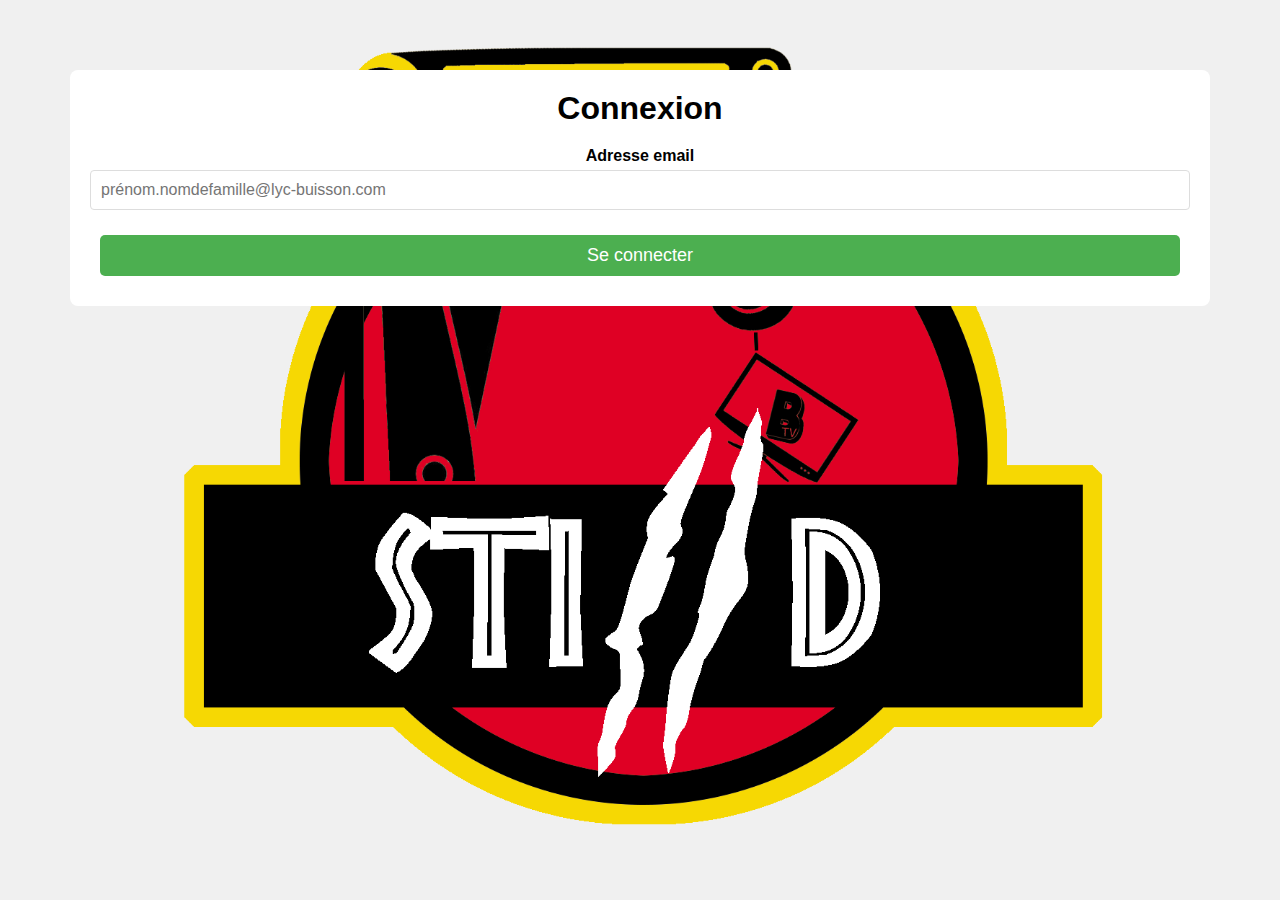
==== index.html @ 8fb8536b "index.html" ====
<!DOCTYPE html>
<html lang="fr">
<head>
    <meta charset="UTF-8">
    <meta name="viewport" content="width=device-width, initial-scale=1.0">
    <title>File d'attente</title>
    <link rel="stylesheet" href="file.css">
</head>
<body>
    
    <!-- Formulaire de connexion -->
    <div id="login-container">
        <h1>Connexion</h1>
        <form id="login-form">
            <label for="email">Adresse email</label>
            <input type="email" id="email" placeholder="prénom.nomdefamille@lyc-buisson.com" required />
            <button type="submit">Se connecter</button>
            <p id="error-message" class="hidden" style="color: red;">Adresse e-mail invalide.</p>
        </form>
    </div>

    <!-- Interface Client -->
    <div id="client-container" class="hidden">
        <h1 id="bienvenue-message"></h1>
        <div class="container">
            <!-- Section pour la liste des tickets -->
            <div class="ticket-list">
                <h2>Liste d'attente</h2>
                <ul id="liste-attente-client"></ul>
            </div>
            <!-- Section pour faire une demande de ticket -->
            <div class="demande-ticket">
                <h2>Demande de Ticket</h2>
                <form id="demande-form">
                    <label for="nom-eleve">Nom de l'élève</label>
                    <input type="text" id="nom-eleve" placeholder="Votre nom" required />
                    <label for="professeur">Choisissez le professeur</label>
                    <select id="professeur" required>
                        <option>Prof 1</option>
                        <option>Prof 2</option>
                        <option>Prof 3</option>
                        <option>Prof 4</option>
                        <option>Prof 5</option>
                    </select>
                    <button type="submit" id="demander-ticket-button">Demander un ticket</button>
                </form>
            </div>
        </div>
        <button id="logout-button">Déconnexion</button>
    </div>

    <!-- Interface Admin -->
    <div id="admin-container" class="hidden">
        <h1 id="admin-bienvenue-message"></h1>
        <div class="ticket-list">
            <h2>File d'attente</h2>
            <ul id="liste-attente-admin"></ul>
        </div>
        <button id="suivant-button">Suivant</button>
        <button id="vider-button">Vider la file d'attente</button>
        <button id="logout-admin-button">Déconnexion</button>
    </div>

    <script src="attente.js"></script>
    <script src="login.js"></script>
</body>
</html>
---- file.css ----
* {
    box-sizing: border-box;
    margin: 0;
    padding: 0;
}
body {
    font-family: Arial, sans-serif;
    background-image: url('Buisson.png'); /* Image de fond */
    background-size: contain; /* L'image ne couvre pas toute la page */
    background-position: center 20%; /* Pousse l'image vers le bas */
    background-repeat: no-repeat; /* Pas de répétition de l'image */
    height: 100vh; /* Assure que l'arrière-plan couvre toute la hauteur */
    padding: 20px;
    background-color: #f0f0f0; /* Ajouter une couleur de fond si l'image ne couvre pas tout */
}
.hidden {
    display: none;
}
#login-container {
    text-align: center;
    margin: 50px;
    background-color: rgba(255, 255, 255, 1); /* Fond blanc semi-transparent */
    padding: 20px;
    border-radius: 8px;
}
#login-container h1 {
    margin-bottom: 20px;
}
#login-container button {
    padding: 10px 20px;
    font-size: 18px;
    margin: 10px;
    background-color: #4CAF50;
    color: white;
    border: none;
    border-radius: 5px;
    cursor: pointer;
}
#login-container button:hover {
    background-color: #45a049;
}
#bienvenue-container {
    background-color: rgba(255, 255, 255, 0.8); /* Fond blanc semi-transparent */
    border: 2px solid #000; /* Bord noir */
    border-radius: 8px; /* Coins arrondis */
    padding: 20px; /* Espacement interne */
    text-align: center; /* Centrer le texte */
    margin-bottom: 20px; /* Espace en bas */
}
.container {
    display: flex;
    justify-content: space-between;
    margin-top: 20px;
}
.ticket-list, .demande-ticket {
    width: 45%;
    background-color: rgba(255, 255, 255, 0.9); /* Fond blanc semi-transparent */
    padding: 20px;
    border-radius: 8px;
    box-shadow: 0 0 10px rgba(0, 0, 0, 1);
    border: 2px solid #000;
}
h1, h2 {
    margin-bottom: 20px;
    text-align: center;
}
#liste-attente-client, #liste-attente-admin {
    list-style-type: none;
    padding: 0;
    margin: 10px 0;
    max-height: 300px;
    overflow-y: auto;
    border: 1px solid #ddd;
    border-radius: 4px;
    padding: 10px;
    background-color: #fff;
}
#liste-attente-client li, #liste-attente-admin li {
    margin-bottom: 10px;
    padding: 10px;
    background-color: #f9f9f9;
    border: 1px solid #ddd;
    border-radius: 4px;
    display: flex;
    justify-content: space-between;
}
form {
    display: flex;
    flex-direction: column;
}
label {
    margin-bottom: 5px;
    font-weight: bold;
}
input, select {
    padding: 10px;
    margin-bottom: 15px;
    border: 1px solid #ddd;
    border-radius: 4px;
    font-size: 16px;
}
button {
    padding: 10px;
    background-color: #4CAF50;
    color: white;
    border: none;
    border-radius: 10px;
    cursor: pointer;
    border: 1px solid black;
}
button:hover {
    background-color: #45a049;
}
#suivant-button, #vider-button, #logout-button, #logout-admin-button {
    width: 100%;
    margin-top: 10px;
}
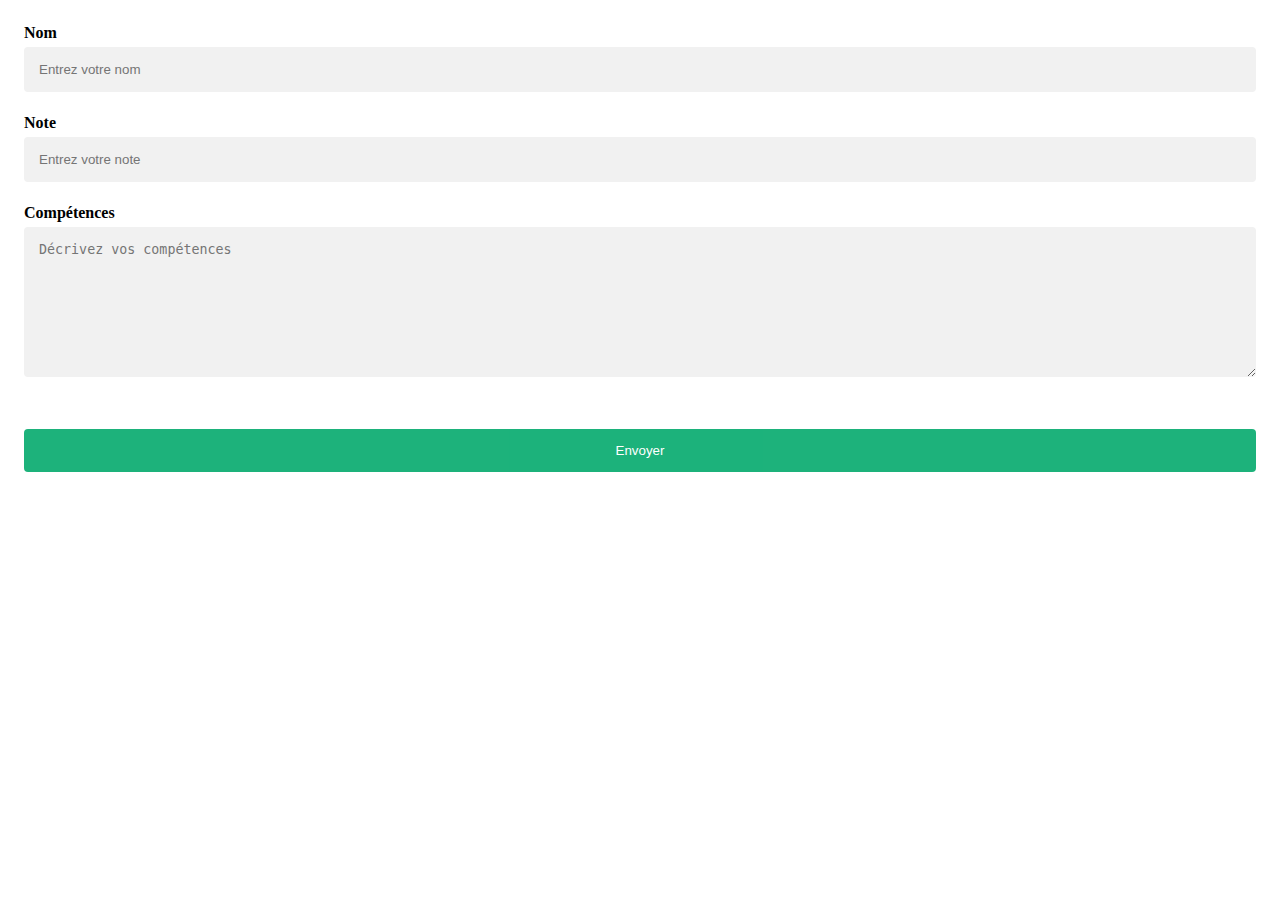
==== commit 8531ab50: "TEST" ====
--- a/index.html
+++ b/index.html
@@ -1,67 +1,129 @@
 <!DOCTYPE html>
 <html lang="fr">
 <head>
-    <meta charset="UTF-8">
-    <meta name="viewport" content="width=device-width, initial-scale=1.0">
-    <title>File d'attente</title>
-    <link rel="stylesheet" href="file.css">
+  <meta charset="UTF-8">
+  <meta name="viewport" content="width=device-width, initial-scale=1.0">
+  <title>Formulaire d'inscription</title>
+  <style>
+/* Apply box-sizing to all elements */
+* {
+    box-sizing: border-box;
+  }
+  
+  /* Full-width input fields */
+  input[type="text"], input[type="number"], textarea {
+    width: 100%;
+    padding: 15px;
+    margin: 5px 0 22px 0;
+    display: inline-block;
+    border: none;
+    background: #f1f1f1;
+    border-radius: 4px; /* Optional: adds rounded corners */
+  }
+  
+  input[type="text"]:focus, input[type="number"]:focus, textarea:focus {
+    background-color: #ddd;
+    outline: none;
+  }
+  
+  /* Style for the horizontal line (hr) */
+  hr {
+    border: 1px solid #f1f1f1;
+    margin-bottom: 25px;
+  }
+  
+  /* General button style */
+  button {
+    background-color: #04AA6D;
+    color: white;
+    padding: 14px 20px;
+    margin: 8px 0;
+    border: none;
+    cursor: pointer;
+    width: 100%;
+    opacity: 0.9;
+    border-radius: 4px; /* Optional: adds rounded corners */
+  }
+  
+  button:hover {
+    opacity: 1;
+  }
+  
+  /* Extra styles for the cancel button */
+  .cancelbtn {
+    padding: 14px 20px;
+    background-color: #f44336;
+    border-radius: 4px; /* Optional: adds rounded corners */
+  }
+  
+  /* Float cancel and signup buttons and make them of equal width */
+  .cancelbtn, .signupbtn {
+    float: left;
+    width: 50%;
+  }
+  
+  /* Padding for the container */
+  .container {
+    padding: 16px;
+  }
+  
+  /* Clear floats for clearfix */
+  .clearfix::after {
+    content: "";
+    clear: both;
+    display: table;
+  }
+  
+  /* Change button styles for smaller screens */
+  @media screen and (max-width: 300px) {
+    .cancelbtn, .signupbtn {
+      width: 100%;
+    }
+  }
+  
+  /* Textarea styles (for the "Compétences" field) */
+  textarea {
+    height: 150px; /* Set the height of the textarea */
+    resize: vertical; /* Allow resizing vertically */
+  }
+  
+
+  </style>
 </head>
 <body>
-    
-    <!-- Formulaire de connexion -->
-    <div id="login-container">
-        <h1>Connexion</h1>
-        <form id="login-form">
-            <label for="email">Adresse email</label>
-            <input type="email" id="email" placeholder="prénom.nomdefamille@lyc-buisson.com" required />
-            <button type="submit">Se connecter</button>
-            <p id="error-message" class="hidden" style="color: red;">Adresse e-mail invalide.</p>
-        </form>
+
+  <form action="https://sheetdb.io/api/v1/i4gzxp138f16q" method="post" id="sheetdb-form">
+    <div class="container">
+      
+      <label for="nom"><b>Nom</b></label>
+      <input type="text" placeholder="Entrez votre nom" name="data[nom]" required>
+
+      <label for="note"><b>Note</b></label>
+      <input type="number" placeholder="Entrez votre note" name="data[note]" required>
+
+      <label for="competence"><b>Compétences</b></label>
+      <textarea placeholder="Décrivez vos compétences" name="data[competence]" required></textarea>
+<br><br>
+      <div class="clearfix">
+        <button type="submit" class="envoipbtn">Envoyer</button>
+      </div>
     </div>
+  </form>
 
-    <!-- Interface Client -->
-    <div id="client-container" class="hidden">
-        <h1 id="bienvenue-message"></h1>
-        <div class="container">
-            <!-- Section pour la liste des tickets -->
-            <div class="ticket-list">
-                <h2>Liste d'attente</h2>
-                <ul id="liste-attente-client"></ul>
-            </div>
-            <!-- Section pour faire une demande de ticket -->
-            <div class="demande-ticket">
-                <h2>Demande de Ticket</h2>
-                <form id="demande-form">
-                    <label for="nom-eleve">Nom de l'élève</label>
-                    <input type="text" id="nom-eleve" placeholder="Votre nom" required />
-                    <label for="professeur">Choisissez le professeur</label>
-                    <select id="professeur" required>
-                        <option>Prof 1</option>
-                        <option>Prof 2</option>
-                        <option>Prof 3</option>
-                        <option>Prof 4</option>
-                        <option>Prof 5</option>
-                    </select>
-                    <button type="submit" id="demander-ticket-button">Demander un ticket</button>
-                </form>
-            </div>
-        </div>
-        <button id="logout-button">Déconnexion</button>
-    </div>
+  <script>
+var form = document.getElementById("sheetdb-form");
+form.addEventListener("submit", e => {
+    e.preventDefault();
+    fetch(form.action, {
+        method : "POST",
+        body: new FormData(document.getElementById("sheetdb-form")),
+}).then(
+    response => response.json()
+).then((html) => {
+    window.open("d.html", "_blank");
+    });
+});
+  </script>
 
-    <!-- Interface Admin -->
-    <div id="admin-container" class="hidden">
-        <h1 id="admin-bienvenue-message"></h1>
-        <div class="ticket-list">
-            <h2>File d'attente</h2>
-            <ul id="liste-attente-admin"></ul>
-        </div>
-        <button id="suivant-button">Suivant</button>
-        <button id="vider-button">Vider la file d'attente</button>
-        <button id="logout-admin-button">Déconnexion</button>
-    </div>
-
-    <script src="attente.js"></script>
-    <script src="login.js"></script>
 </body>
 </html>
